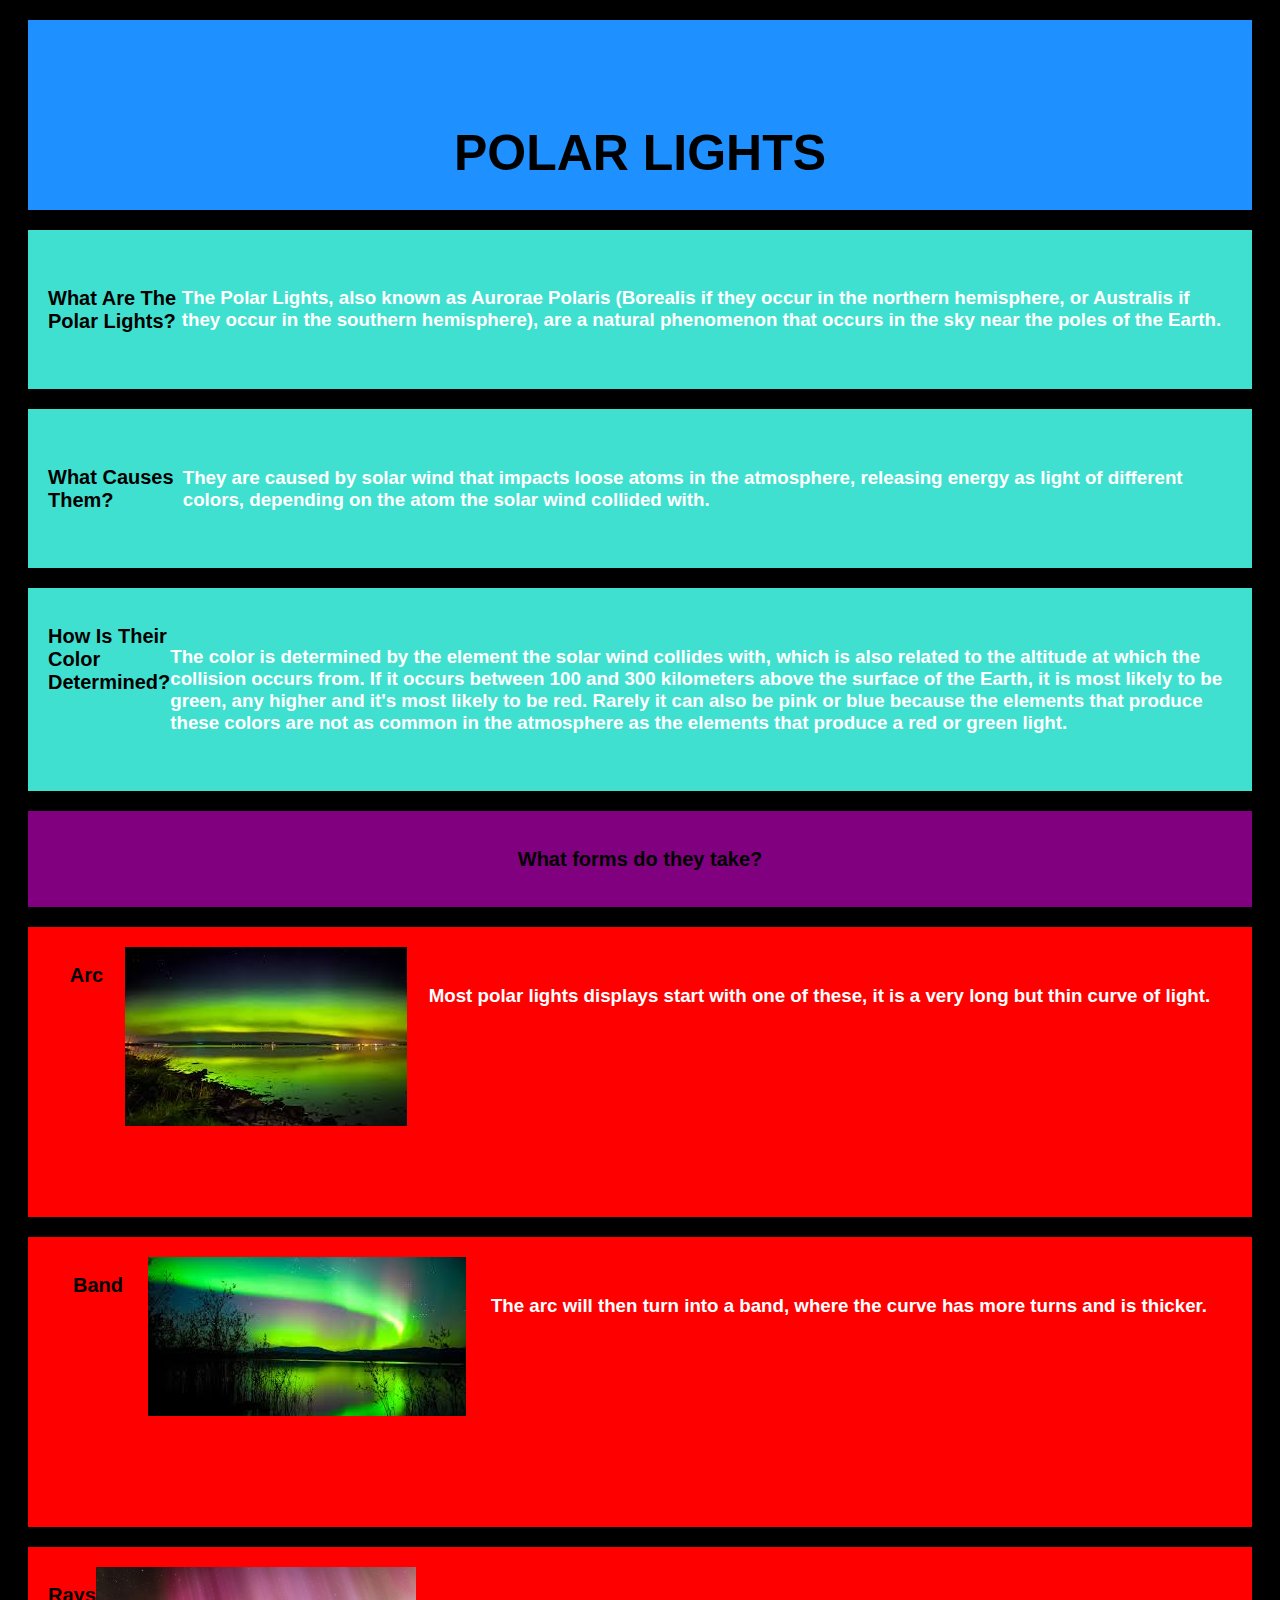
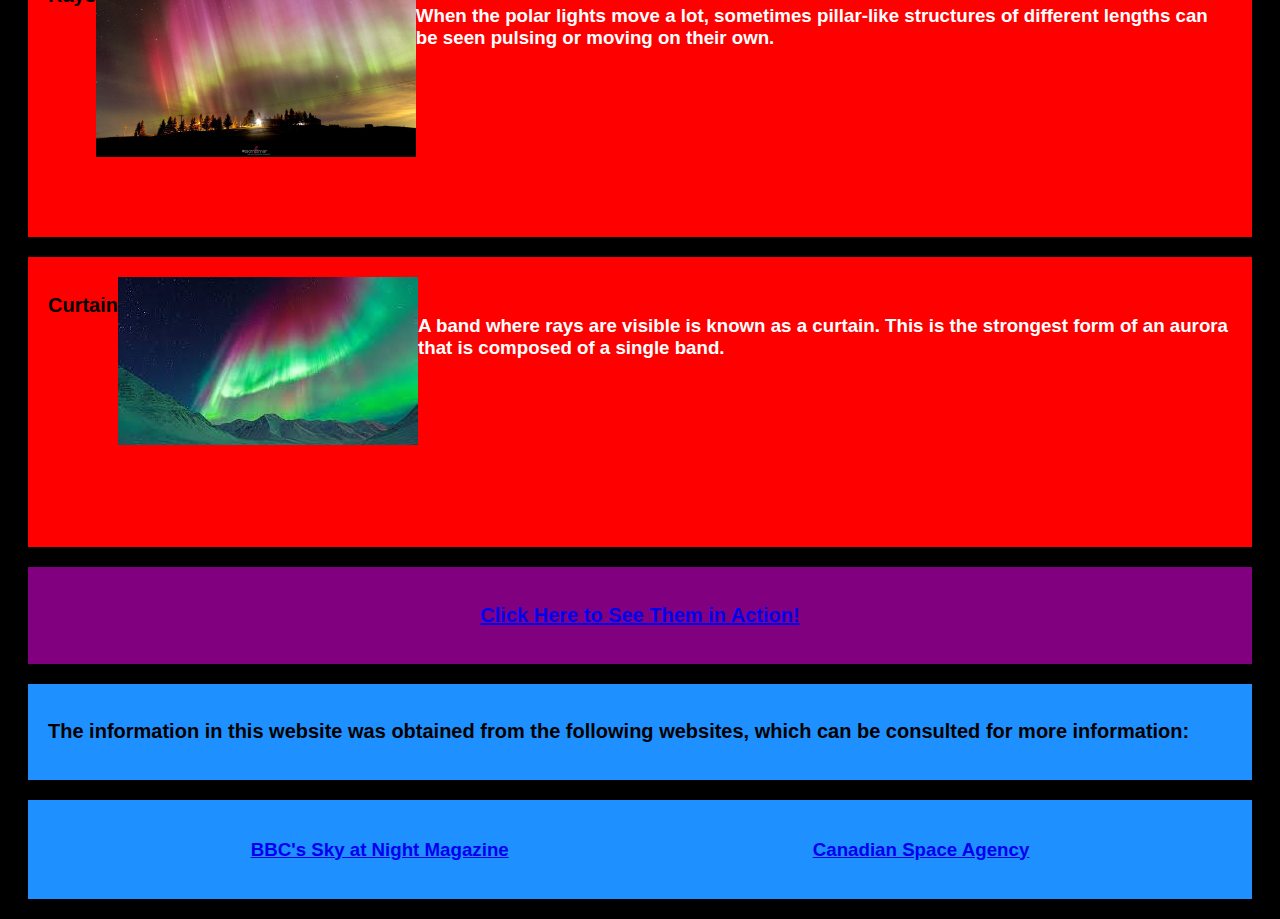
==== Project-B/index.html @ d990edf5 "Project B" ====
<!DOCTYPE html>
<html lang="en" dir="ltr">
  <head>
    <meta charset="utf-8">
    <title></title>
    <link rel="stylesheet" href="style.css">
    <script type="text/javascript" src="libs/p5.min.js"></script>
    <script type="text/javascript" src="libs/p5.sound.min.js"></script>
  </head>
  <body>
    <div id="headTitle"><h1><p>POLAR LIGHTS</p></h1></div>
    <div id="What">
      <h2> <p>What Are The Polar Lights?</p></h2>
      <h3> <p>The Polar Lights, also known as Aurorae Polaris (Borealis if they occur in the northern hemisphere, or Australis if they occur in the southern hemisphere), are a natural phenomenon that occurs in the sky near the poles of the Earth.</p> </h3>
    </div>
    <div id="Cause">
      <h2><p> What Causes Them?</p></h2>
      <h3> <p>They are caused by solar wind that impacts loose atoms in the atmosphere, releasing energy as light of different colors, depending on the atom the solar wind collided with.</p></h3>
      <!-- Picture Here -->

    </div>
    <div id="Color">
      <p><h2> How Is Their Color Determined?</h2></p>
      <h3> <p>The color is determined by the element the solar wind collides with, which is also related to the altitude at which the collision occurs from. If it occurs between 100 and 300 kilometers above the surface of the Earth, it is most likely to be green, any higher and it's most likely to be red. Rarely it can also be pink or blue because the elements that produce these colors are not as common in the atmosphere as the elements that produce a red or green light.</p> </h3>

      <!-- Picture Here -->

    </div>
    <div id="Forms">
      <h2> What forms do they take?</h2>
    </div>
    <div id="Arc">
      <h2> Arc</h2>
      <!-- Picture Here -->
      <img src="Arc.jpg", width="282", height="179">
      <!-- Info Below -->
      <h3><p>Most polar lights displays start with one of these, it is a very long but thin curve of light.</p></h3>
    </div>
    <div id="Band">
      <h2> Band</h2>
      <!-- Picture Here -->
      <img src="Band.jpg", width="318", height="159">
      <!-- Info Below -->
      <h3><p>The arc will then turn into a band, where the curve has more turns and is thicker.</p></h3>
    </div>
    <div id="Rays">
      <h2> Rays</h2>
      <!-- Picture Here -->
      <img src="Rays.jpg", width="320", height="190">
      <!-- Info Below -->
      <h3><p> When the polar lights move a lot, sometimes pillar-like structures of different lengths can be seen pulsing or moving on their own.</p></h3>
    </div>
    <div id="Curtain">
      <h2> Curtain</h2>
      <!-- Picture Here -->
      <img src="Curtain.jpg", width="300", height="168">
      <!-- Info Below -->
      <h3><p>A band where rays are visible is known as a curtain. This is the strongest form of an aurora that is composed of a single band.</h3></p>
    </div>

  <div id="link">
    <h2> <a href="sketch.html">Click Here to See Them in Action!</a></h2>
  </div>
  <div id="Info">
    <p><h2> The information in this website was obtained from the following websites, which can be consulted for more information: </h2></p></div>
  <div id="infoLinks">
    <p><h3><a href="https://www.skyatnightmagazine.com/space-science/what-causes-different-shapes-colours-aurora/?image=4&type=gallery&gallery=1&embedded_slideshow=1"> BBC's Sky at Night Magazine        </h3></p>
    <p><h3><a href="https://www.asc-csa.gc.ca/eng/astronomy/northern-lights/what-are-northern-lights.asp"> Canadian Space Agency </h3></p></div>
  </body>
</html>
---- Project-B/style.css ----
html{
  background-color: black;
}
h1{
  font-family: sans-serif;
  color: black;
  font-size: 50px;
}
h2{
  font-family: sans-serif;
  color: black;
  font-size: 20px;
}
h3{
  font-family: sans-serif;
  color: white;
}



#headTitle{
  display: flex;
  background-color: dodgerBlue;
  justify-content: center;
  margin:20px;
  padding: 20px;
  height: 150px;

}
#What{
    display: flex;
    background-color: turquoise;
    justify-content: space-evenly;
    margin:20px;
    padding: 20px;
    }

#Cause{
  display: flex;
  background-color: turquoise;
  justify-content: space-evenly;
  margin:20px;
  padding: 20px;
  }

#Color{
  display: flex;
  background-color: turquoise;
  justify-content: space-evenly;
  margin:20px;
  padding: 20px;

}

#Forms{
  display: flex;
  background-color: Purple;
  justify-content: space-evenly;
  margin:20px;
  padding: 20px;


}


#Arc{
  display: flex;
  justify-content: space-evenly;
  height: 250px;
  margin:20px;
  padding: 20px;
  background-color: Red;
}

#Band{
  display: flex;
  justify-content: space-evenly;
  height: 250px;
  margin:20px;
  padding: 20px;
  background-color: Red;
}

#Curtain{
  display: flex;
  justify-content: space-evenly;
  height: 250px;
  margin:20px;
  padding: 20px;
  background-color: Red;
}

#Rays{
  display: flex;
  justify-content: space-evenly;
  height: 250px;
  margin:20px;
  padding: 20px;
  background-color: Red;
}

#link{
  display: flex;
  justify-content: space-evenly;
  margin:20px;
  padding: 20px;
  background-color: Purple;
}
#Info{
  display: flex;
  align-content: flex-start;
  flex-wrap:wrap;
  margin:20px;
  padding: 20px;
  background-color: dodgerBlue;
}

#infoLinks{
    display: flex;
    justify-content: space-evenly;
    margin:20px;
    padding: 20px;
    background-color: dodgerBlue;
  }
}

a:link{
  color: black;
}
a:visited{
  color: Aquamarine;
}
a:hover{
  color: white;
}
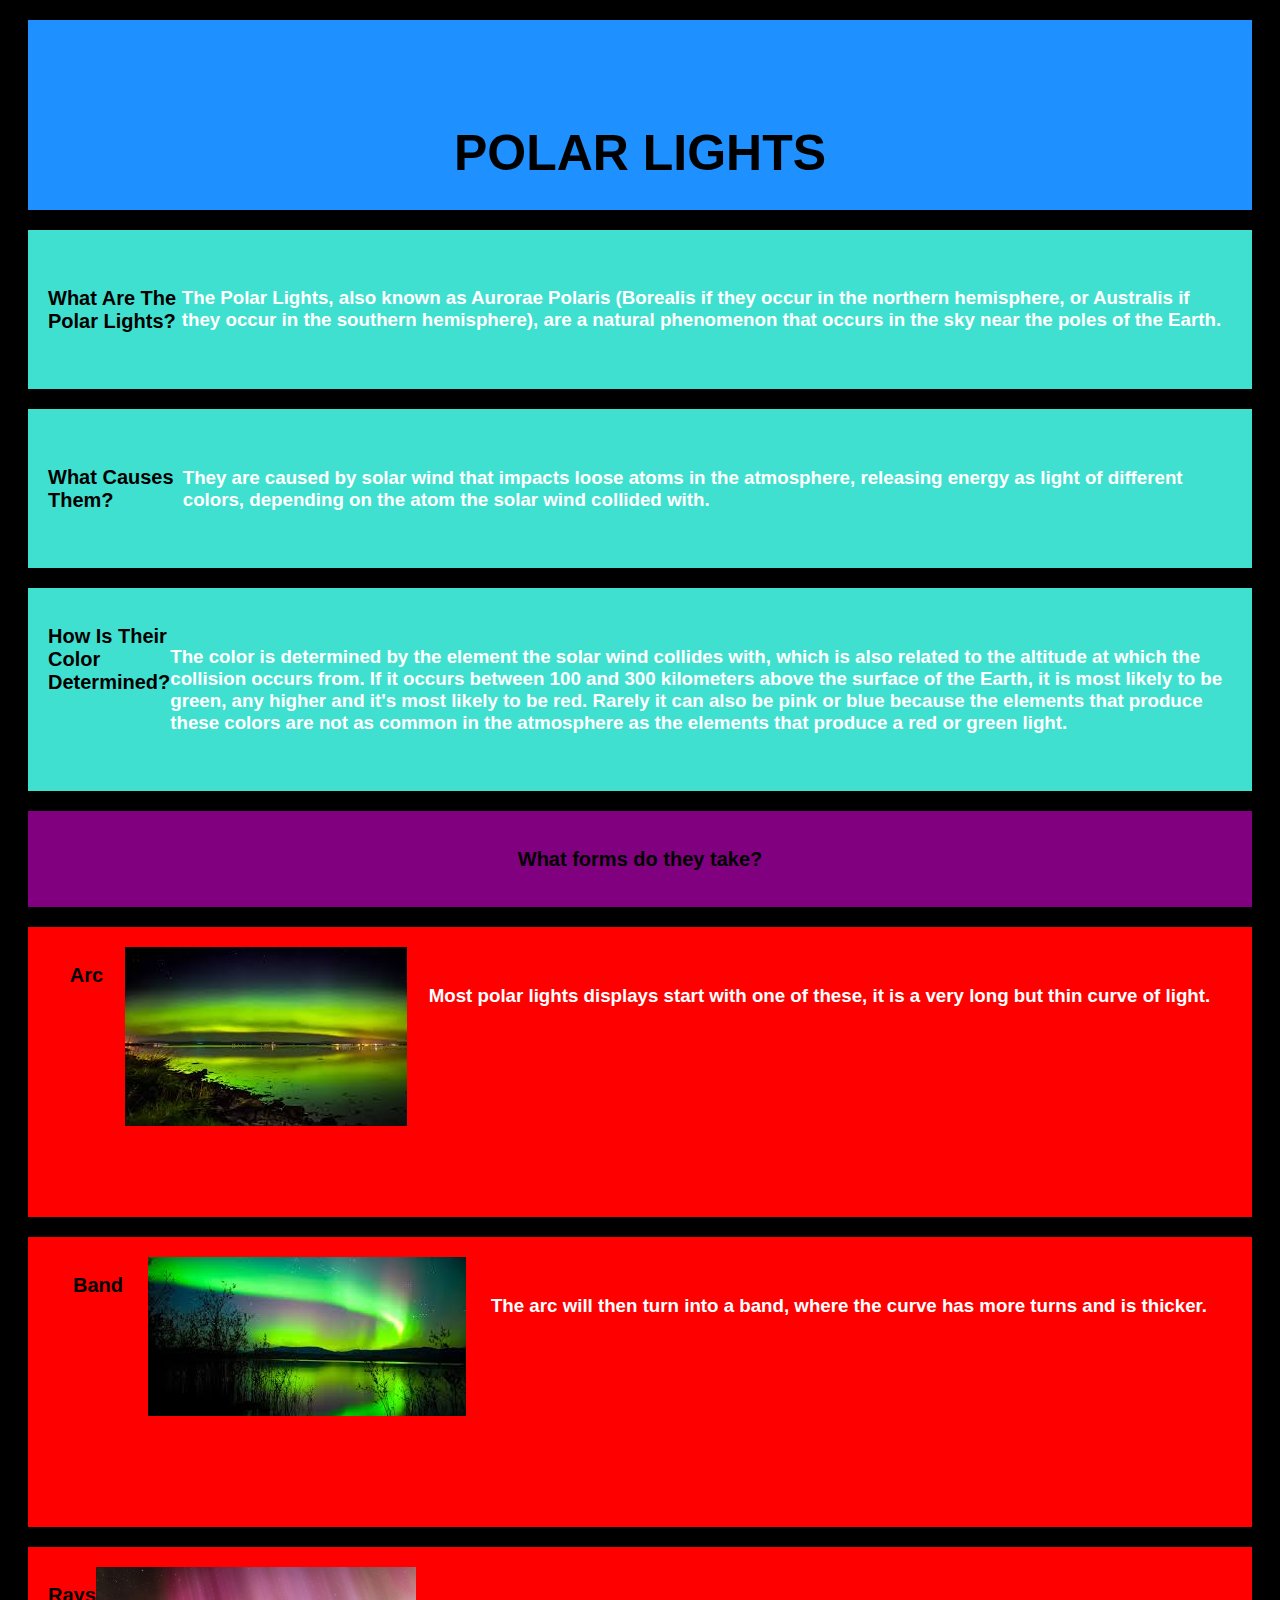
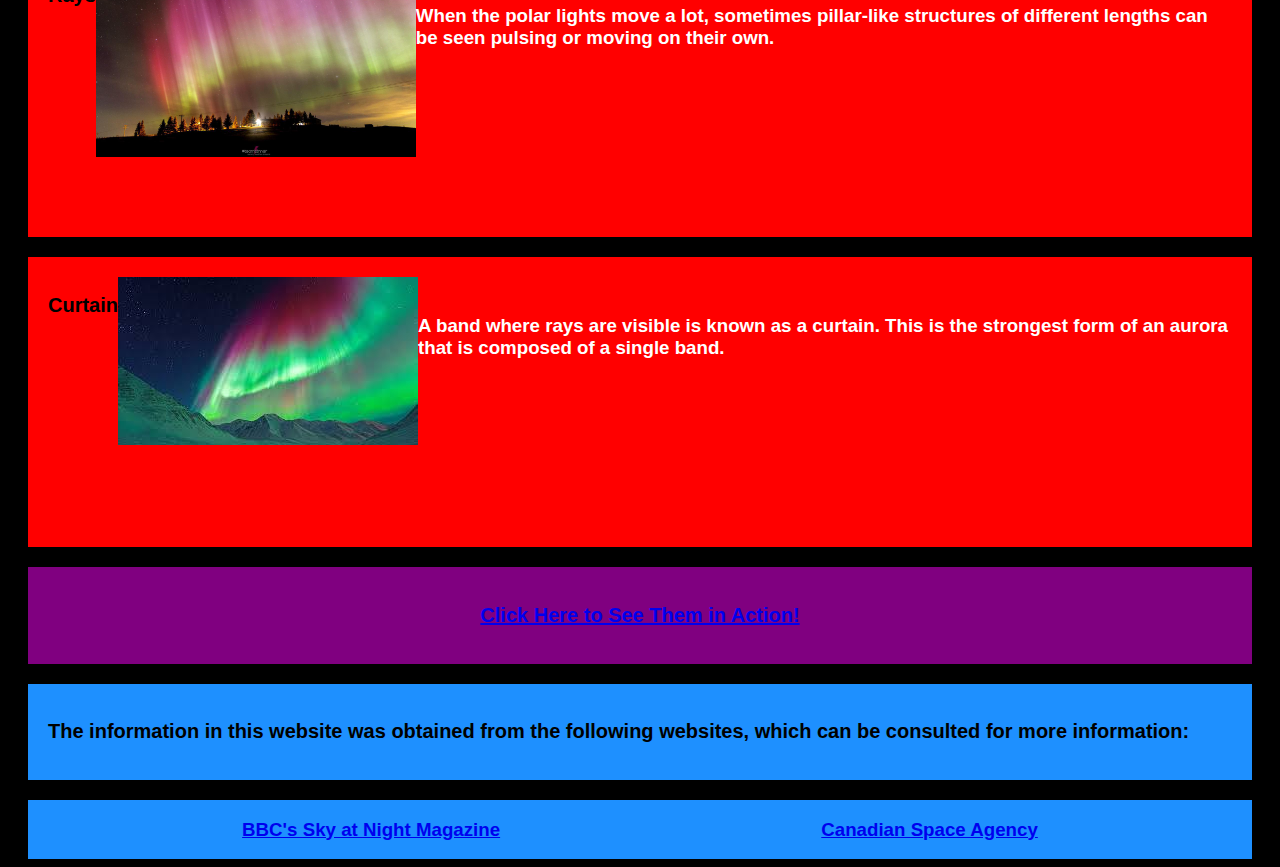
==== commit 486f31fe: "Project B" ====
--- a/Project-B/index.html
+++ b/Project-B/index.html
@@ -64,7 +64,7 @@
   <div id="Info">
     <p><h2> The information in this website was obtained from the following websites, which can be consulted for more information: </h2></p></div>
   <div id="infoLinks">
-    <p><h3><a href="https://www.skyatnightmagazine.com/space-science/what-causes-different-shapes-colours-aurora/?image=4&type=gallery&gallery=1&embedded_slideshow=1"> BBC's Sky at Night Magazine        </h3></p>
+    <p><h3><a href="https://www.skyatnightmagazine.com/space-science/what-causes-different-shapes-colours-aurora/?image=4&type=gallery&gallery=1&embedded_slideshow=1"> BBC's Sky at Night Magazine</h3></p>
     <p><h3><a href="https://www.asc-csa.gc.ca/eng/astronomy/northern-lights/what-are-northern-lights.asp"> Canadian Space Agency </h3></p></div>
   </body>
 </html>
--- a/Project-B/style.css
+++ b/Project-B/style.css
@@ -118,8 +118,9 @@
 #infoLinks{
     display: flex;
     justify-content: space-evenly;
-    margin:20px;
-    padding: 20px;
+    margin-left:20px;
+    margin-right: 20px;
+    padding:0px;
     background-color: dodgerBlue;
   }
 }
